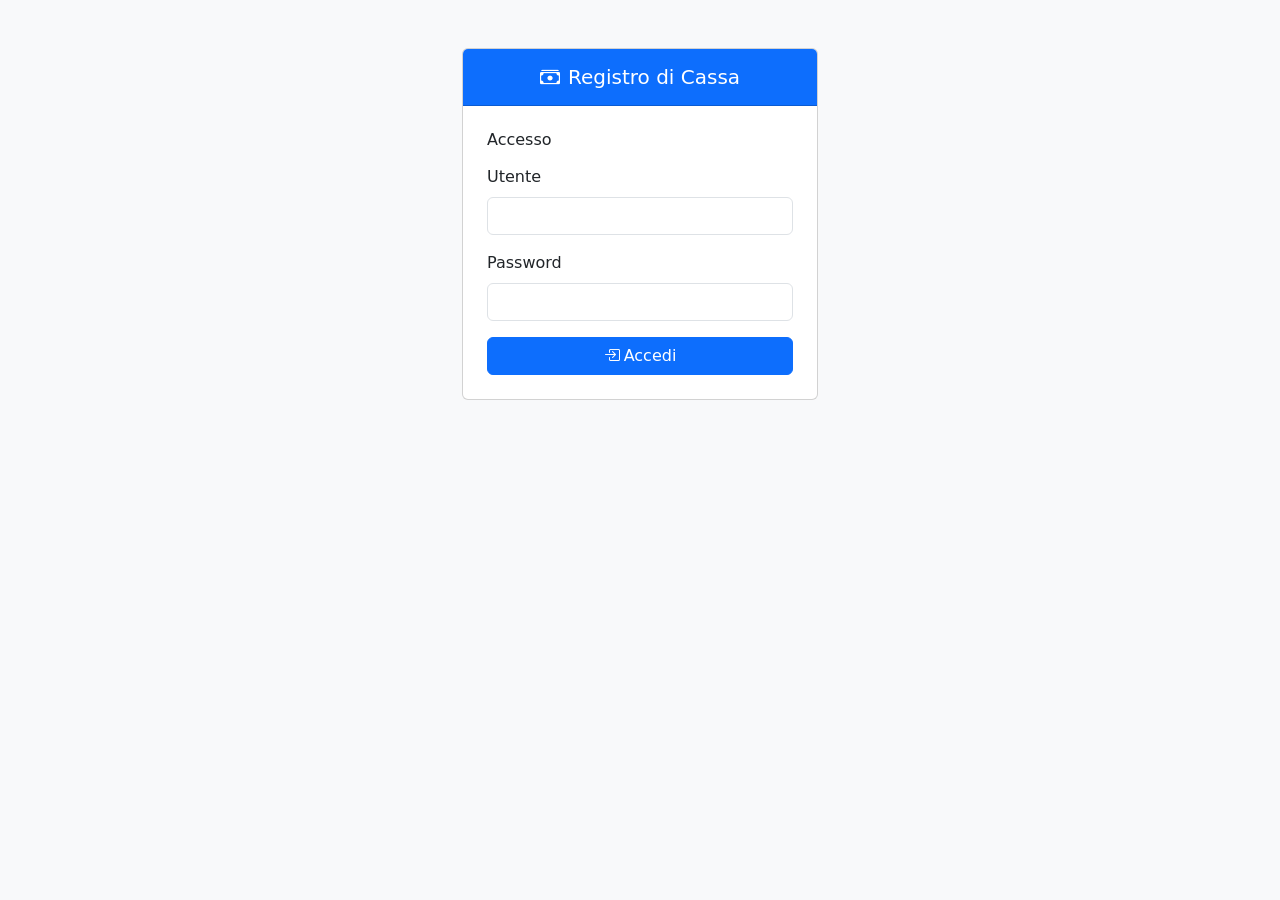
==== wwwroot/login.html @ 6e5cef74 "Initial commit" ====
<!DOCTYPE html>
<html lang="it">
<head>
    <meta charset="utf-8" />
    <meta name="viewport" content="width=device-width, initial-scale=1.0" />
    <title>Accesso — Registro di Cassa</title>
    <link rel="stylesheet" href="https://cdn.jsdelivr.net/npm/bootstrap@5.3.2/dist/css/bootstrap.min.css" />
    <link rel="stylesheet" href="https://cdn.jsdelivr.net/npm/bootstrap-icons@1.11.3/font/bootstrap-icons.min.css" />
    <link rel="stylesheet" href="/css/site.css" />
    <link rel="icon" type="image/png" href="/RegistroDiCassa/favicon.png" />
</head>
<body class="bg-light">

<div class="container">
    <div class="row justify-content-center mt-5">
        <div class="col-md-4">
            <div class="card">
                <div class="card-header bg-primary text-white text-center py-3">
                    <h5 class="mb-0"><i class="bi bi-cash-stack me-2"></i>Registro di Cassa</h5>
                </div>
                <div class="card-body p-4">
                    <h6 class="mb-3">Accesso</h6>
                    <div id="alertBox"></div>

                    <div class="mb-3">
                        <label class="form-label">Utente</label>
                        <input type="text" id="user" class="form-control" autocomplete="username" />
                    </div>
                    <div class="mb-3">
                        <label class="form-label">Password</label>
                        <input type="password" id="password" class="form-control" autocomplete="current-password" />
                    </div>

                    <button id="btnLogin" class="btn btn-primary w-100">
                        <i class="bi bi-box-arrow-in-right me-1"></i>Accedi
                    </button>
                </div>
            </div>
        </div>
    </div>
</div>

<script src="https://cdn.jsdelivr.net/npm/bootstrap@5.3.2/dist/js/bootstrap.bundle.min.js"></script>
<script src="https://code.jquery.com/jquery-3.7.1.min.js"></script>
<script src="/js/api.js"></script>
<script>
  function doLogin() {
    const user = $('#user').val().trim();
    const password = $('#password').val();
    if (!user || !password) {
      showAlert('alertBox', 'Inserire utente e password.');
      return;
    }
    $('#btnLogin').prop('disabled', true).html('<span class="spinner-border spinner-border-sm me-1"></span>Accesso...');
    Api.post('/api/account/login', { user, password })
      .done(() => { window.location.href = '/index.html'; })
			.fail(xhr => {
				const msg = xhr.responseJSON?.message || 'Errore di accesso.';
				$('#alertBox').html('<div class="alert alert-danger">' + msg + '</div>');
				$('#btnLogin').prop('disabled', false).html('<i class="bi bi-box-arrow-in-right me-1"></i>Accedi');
			});
  }

  $('#btnLogin').on('click', doLogin);
	$('#user, #password').on('keydown', e => { if (e.key === 'Enter') doLogin(); });
</script>
</body>
</html>
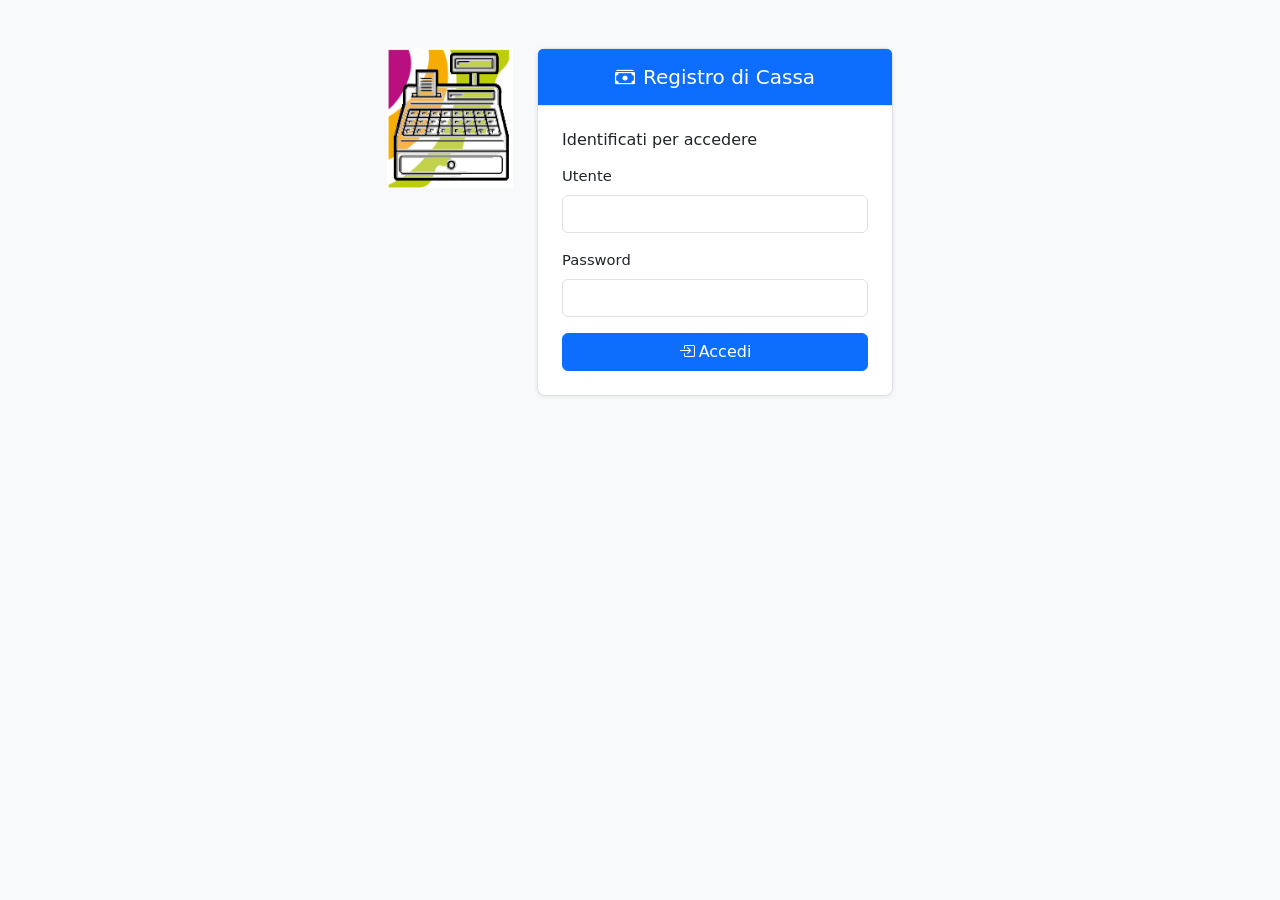
==== commit 26700852: "Probably completed V1" ====
--- a/wwwroot/login.html
+++ b/wwwroot/login.html
@@ -1,34 +1,35 @@
 <!DOCTYPE html>
 <html lang="it">
 <head>
-    <meta charset="utf-8" />
-    <meta name="viewport" content="width=device-width, initial-scale=1.0" />
-    <title>Accesso — Registro di Cassa</title>
-    <link rel="stylesheet" href="https://cdn.jsdelivr.net/npm/bootstrap@5.3.2/dist/css/bootstrap.min.css" />
-    <link rel="stylesheet" href="https://cdn.jsdelivr.net/npm/bootstrap-icons@1.11.3/font/bootstrap-icons.min.css" />
-    <link rel="stylesheet" href="/css/site.css" />
-    <link rel="icon" type="image/png" href="/RegistroDiCassa/favicon.png" />
+  <meta charset="utf-8" />
+  <meta name="viewport" content="width=device-width, initial-scale=1.0" />
+  <title>Accesso — Registro di Cassa</title>
+  <link rel="stylesheet" href="https://cdn.jsdelivr.net/npm/bootstrap@5.3.2/dist/css/bootstrap.min.css" />
+  <link rel="stylesheet" href="https://cdn.jsdelivr.net/npm/bootstrap-icons@1.11.3/font/bootstrap-icons.min.css" />
+  <link rel="stylesheet" href="css/site.css" />
+  <link rel="icon" type="image/png" href="favicon.png" />
 </head>
 <body class="bg-light">
 
 <div class="container">
     <div class="row justify-content-center mt-5">
+      <img src="favicon.png" style="width: 150px; height: 140px;"/>
         <div class="col-md-4">
             <div class="card">
                 <div class="card-header bg-primary text-white text-center py-3">
                     <h5 class="mb-0"><i class="bi bi-cash-stack me-2"></i>Registro di Cassa</h5>
                 </div>
                 <div class="card-body p-4">
-                    <h6 class="mb-3">Accesso</h6>
+                    <h6 class="mb-3">Identificati per accedere</h6>
                     <div id="alertBox"></div>
 
                     <div class="mb-3">
                         <label class="form-label">Utente</label>
-                        <input type="text" id="user" class="form-control" autocomplete="username" />
+                        <input type="text" id="user" class="form-control" autocomplete="off" />
                     </div>
                     <div class="mb-3">
                         <label class="form-label">Password</label>
-                        <input type="password" id="password" class="form-control" autocomplete="current-password" />
+                        <input type="password" id="password" class="form-control" autocomplete="new-password" />
                     </div>
 
                     <button id="btnLogin" class="btn btn-primary w-100">
@@ -42,27 +43,28 @@
 
 <script src="https://cdn.jsdelivr.net/npm/bootstrap@5.3.2/dist/js/bootstrap.bundle.min.js"></script>
 <script src="https://code.jquery.com/jquery-3.7.1.min.js"></script>
-<script src="/js/api.js"></script>
+<script src="js/api.js"></script>
 <script>
   function doLogin() {
     const user = $('#user').val().trim();
     const password = $('#password').val();
-    if (!user || !password) {
+
+		if (!user || !password) {
       showAlert('alertBox', 'Inserire utente e password.');
       return;
     }
     $('#btnLogin').prop('disabled', true).html('<span class="spinner-border spinner-border-sm me-1"></span>Accesso...');
-    Api.post('/api/account/login', { user, password })
-      .done(() => { window.location.href = '/index.html'; })
-			.fail(xhr => {
-				const msg = xhr.responseJSON?.message || 'Errore di accesso.';
-				$('#alertBox').html('<div class="alert alert-danger">' + msg + '</div>');
-				$('#btnLogin').prop('disabled', false).html('<i class="bi bi-box-arrow-in-right me-1"></i>Accedi');
-			});
+		Api.post('/api/account/login', { user, password })
+      .done(() => { window.location.href = BASE + '/index.html'; })
+      .fail(xhr => {
+        const msg = xhr.responseJSON?.message || 'Errore di accesso.';
+        showAlert('alertBox', msg);
+        $('#btnLogin').prop('disabled', false).html('<i class="bi bi-box-arrow-in-right me-1"></i>Accedi');
+      });
   }
 
   $('#btnLogin').on('click', doLogin);
-	$('#user, #password').on('keydown', e => { if (e.key === 'Enter') doLogin(); });
+  $('#user, #password').on('keydown', e => { if (e.key === 'Enter') doLogin(); });
 </script>
 </body>
 </html>
--- a/wwwroot/css/site.css
+++ b/wwwroot/css/site.css
@@ -0,0 +1,258 @@
+/* ── Light mode (default) ── */
+:root {
+  --bg:          #f8f9fa;
+  --bg-card:     #ffffff;
+  --bg-table-hd: #f1f3f5;
+  --bg-input:    #ffffff;
+  --bg-today:    #e8f0fe;
+  --bg-weekend:  #fffdf0;
+  --bg-deleted:  #f8f8f8;
+  --bg-insert:   #f0fff4;
+  --border:      #dee2e6;
+  --border-day:  #adb5bd;
+  --text:        #212529;
+  --text-muted:  #6c757d;
+  --text-date:   #555555;
+  --euro-pos:    #198754;
+  --euro-neg:    #dc3545;
+  --scost-err:   #dc3545;
+  --nav-bg:      #0d6efd;
+  --cassa-bg:    #f8f9fa;
+}
+
+[data-theme="dark"] {
+  --bg:          #1a1d21;
+  --bg-card:     #25282d;
+  --bg-table-hd: #2c3036;
+  --bg-input:    #2c3036;
+  --bg-today:    #1a2a4a;
+  --bg-weekend:  #2a2710;
+  --bg-deleted:  #1e1e1e;
+  --bg-insert:   #1a2d20;
+  --border:      #3a3f46;
+  --border-day:  #6c757d;
+  --text:        #e0e0e0;
+  --text-muted:  #9a9da0;
+  --text-date:   #aaaaaa;
+  --euro-pos:    #4caf82;
+  --euro-neg:    #f07070;
+  --scost-err:   #f07070;
+  --nav-bg:      #1a3a6e;
+  --cassa-bg:    #25282d;
+}
+
+/* ── Base ── */
+body {
+  font-size: 0.92rem;
+  background-color: var(--bg);
+  color: var(--text);
+}
+
+a { color: inherit; }
+
+/* ── Navbar ── */
+.navbar { background-color: var(--nav-bg) !important; }
+
+/* ── Cards ── */
+.card {
+  background-color: var(--bg-card);
+  border-color: var(--border);
+  border-radius: 0.5rem;
+  box-shadow: 0 1px 4px rgba(0,0,0,.08);
+}
+.card-header {
+  background-color: var(--bg-table-hd);
+  border-color: var(--border);
+  color: var(--text);
+}
+
+/* ── Tables ── */
+.table {
+  color: var(--text);
+  --bs-table-bg: var(--bg-card);
+  --bs-table-border-color: var(--border);
+}
+.table-light, thead.table-light {
+  --bs-table-bg: var(--bg-table-hd);
+  color: var(--text);
+}
+.table-hover > tbody > tr:hover > td {
+  background-color: color-mix(in srgb, var(--bg-table-hd) 60%, transparent);
+}
+.table th {
+  font-weight: 600;
+  font-size: 0.82rem;
+  text-transform: uppercase;
+  letter-spacing: 0.03em;
+  color: var(--text-muted);
+}
+
+/* ── Forms ── */
+.form-control, .form-select {
+  background-color: var(--bg-input);
+  border-color: var(--border);
+  color: var(--text);
+}
+.form-control:focus, .form-select:focus {
+  background-color: var(--bg-input);
+  color: var(--text);
+  border-color: #86b7fe;
+}
+.input-group-text {
+  background-color: var(--bg-table-hd);
+  border-color: var(--border);
+  color: var(--text);
+}
+
+/* ── Specific page elements ── */
+.mov-deleted td { text-decoration: line-through; color: var(--text-muted); }
+.mov-deleted td .badge { opacity: 0.5; }
+
+.day-last-row td { border-bottom: 2px solid var(--border-day); }
+.weekend-row { background-color: var(--bg-weekend); }
+.today-row   { background-color: var(--bg-today); }
+
+.input-row td {
+  padding: 3px 5px;
+  vertical-align: middle;
+  background-color: var(--bg-insert);
+}
+
+.cassa-panel {
+  background: var(--cassa-bg);
+  border: 1px solid var(--border);
+  border-radius: 4px;
+  padding: 10px 16px;
+  margin-bottom: 1rem;
+}
+
+td.date-col {
+  width: 55px;
+  font-size: 0.82rem;
+  color: var(--text-date);
+  white-space: nowrap;
+}
+
+.stat-label { font-size: 0.78rem; color: var(--text-muted); }
+.stat-value { font-size: 1.1rem; font-weight: 700; }
+.euro-positive  { color: var(--euro-pos); }
+.euro-negative  { color: var(--euro-neg); }
+.scostamento-error { color: var(--scost-err); font-weight: 700; }
+
+.admin-only { display: none; }
+
+/* ── Theme toggle button ── */
+#btnTheme {
+  background: none;
+  border: 1px solid rgba(255,255,255,0.4);
+  color: #fff;
+  border-radius: 50%;
+  width: 30px;
+  height: 30px;
+  padding: 0;
+  display: flex;
+  align-items: center;
+  justify-content: center;
+  font-size: 0.9rem;
+  cursor: pointer;
+}
+#btnTheme:hover { background: rgba(255,255,255,0.15); }
+
+/* ── Alerts ── */
+[data-theme="dark"] .alert-warning {
+  background-color: #3a2e00;
+  border-color: #665200;
+  color: #ffd966;
+}
+[data-theme="dark"] .alert-danger {
+  background-color: #3a0000;
+  border-color: #660000;
+  color: #ff9999;
+}
+[data-theme="dark"] .alert-success {
+  background-color: #003a0f;
+  border-color: #006620;
+  color: #80ffaa;
+}
+[data-theme="dark"] .alert-info {
+  background-color: #00253a;
+  border-color: #004466;
+  color: #80d4ff;
+}
+
+/* ── Modal ── */
+[data-theme="dark"] .modal-content {
+  background-color: var(--bg-card);
+  border-color: var(--border);
+  color: var(--text);
+}
+[data-theme="dark"] .modal-header,
+[data-theme="dark"] .modal-footer {
+  border-color: var(--border);
+}
+[data-theme="dark"] .btn-close {
+  filter: invert(1);
+}
+
+/* ── Dropdown ── */
+[data-theme="dark"] .dropdown-menu {
+  background-color: var(--bg-card);
+  border-color: var(--border);
+}
+[data-theme="dark"] .dropdown-item {
+  color: var(--text);
+}
+[data-theme="dark"] .dropdown-item:hover {
+  background-color: var(--bg-table-hd);
+}
+
+/* ── Badge ── */
+.badge { font-size: 0.78rem; }
+
+
+[data-theme="dark"] body {
+  color: var(--text);
+}
+
+[data-theme="dark"] .table {
+  color: var(--text);
+}
+
+[data-theme="dark"] .form-control,
+[data-theme="dark"] .form-select {
+  color: var(--text);
+}
+
+[data-theme="dark"] label,
+[data-theme="dark"] .form-label {
+  color: var(--text);
+}
+
+[data-theme="dark"] dl dt,
+[data-theme="dark"] dl dd {
+  color: var(--text);
+}
+
+[data-theme="dark"] .modal-body,
+[data-theme="dark"] .modal-title {
+  color: var(--text);
+}
+
+[data-theme="dark"] p,
+[data-theme="dark"] span,
+[data-theme="dark"] td,
+[data-theme="dark"] th,
+[data-theme="dark"] h1, [data-theme="dark"] h2,
+[data-theme="dark"] h3, [data-theme="dark"] h4,
+[data-theme="dark"] h5, [data-theme="dark"] h6 {
+  color: var(--text);
+}
+
+[data-theme="dark"] .text-muted {
+  color: var(--text-muted) !important;
+}
+
+[data-theme="dark"] ::placeholder {
+  color: #6c757d;
+  opacity: 1;
+}
